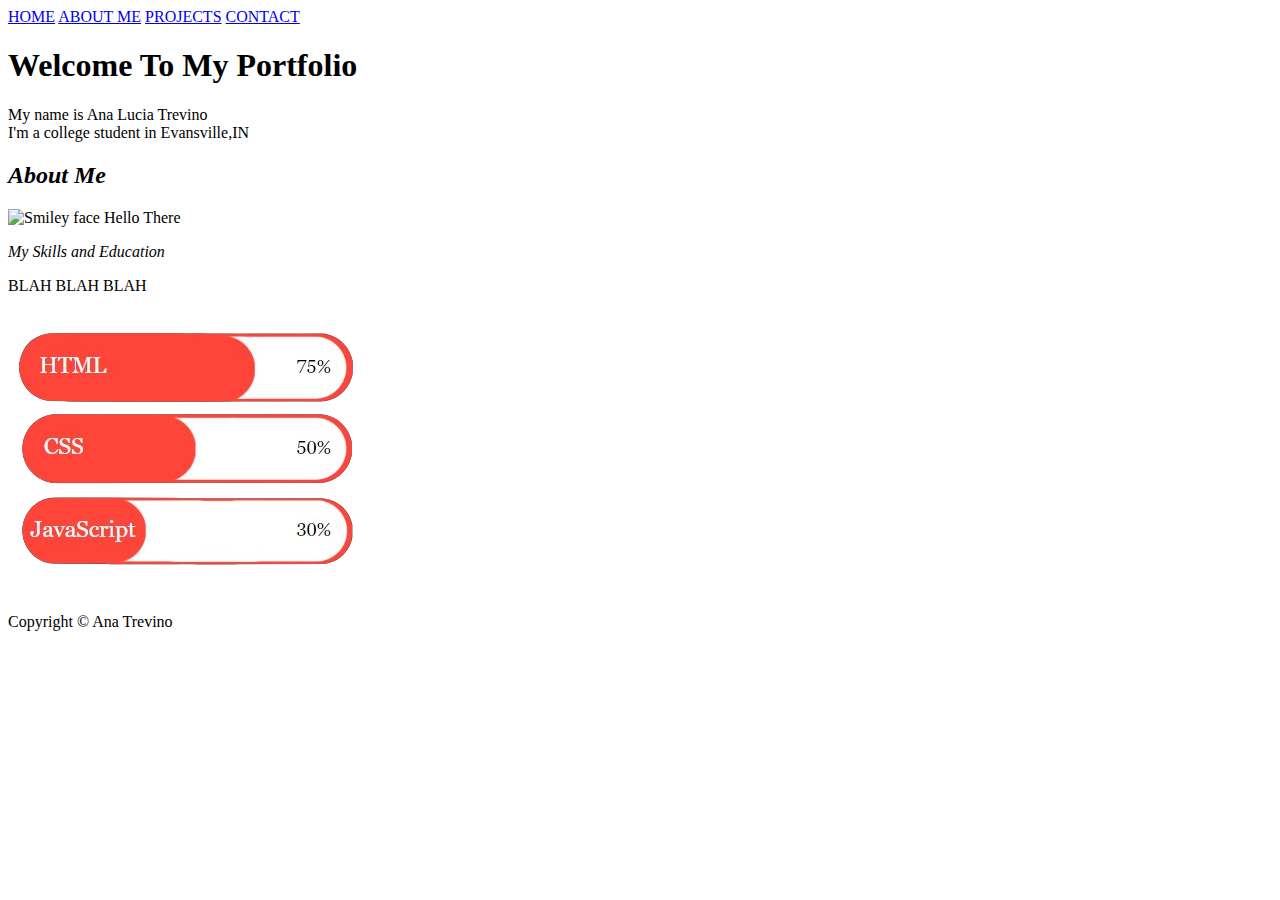
==== index.html @ 6e2ad530 "Add files via upload" ====
<!DOCTYPE html>
<html lang="en">
<head>
    <title>PORTFOLIO</title>
    <meta charset="UTF-8">
    <meta name="viewport" content="width=device-width, initial-scale=1.0">
    <link href = "style.css" rel=" stylesheet" type=" text/css"/>
</head>
  

<body>
  <header>
    <div class= "menu">
      <a href="#a">HOME</a>
      <a href="#b">ABOUT ME</a>
      <a href="index2.html">PROJECTS</a>
      <a href="index3.html">CONTACT</a>
    </div>
    
  </header>
<div class = "welcome" id="a">
  <div class = "text"></div>
    <div id= "heading"> 
    <h1> Welcome To My Portfolio </h1>
    </div>
</div>
<div class="intro">
  <p>My name is Ana Lucia Trevino<br> I'm a college student in Evansville,IN</p>
</div>



<section class="aboutme" id="b">
  <h2 class="ab"><i>About Me</i></h2>
  <p><div class="abo"><img src="smiley.gif" alt="Smiley face">
    Hello There
  </div></p>
</section>
 
<div class="white-background">

  <p class="centered"><i>My Skills and Education</i></p>
  <p class="middleSen">BLAH BLAH BLAH</p>
  <img src="IMG3-removebg-preview.png" class="imgone">

</div>
<footer>
  Copyright &copy; Ana Trevino 
</footer> 

<script src="js/index.js"></script>
</body>
</html>
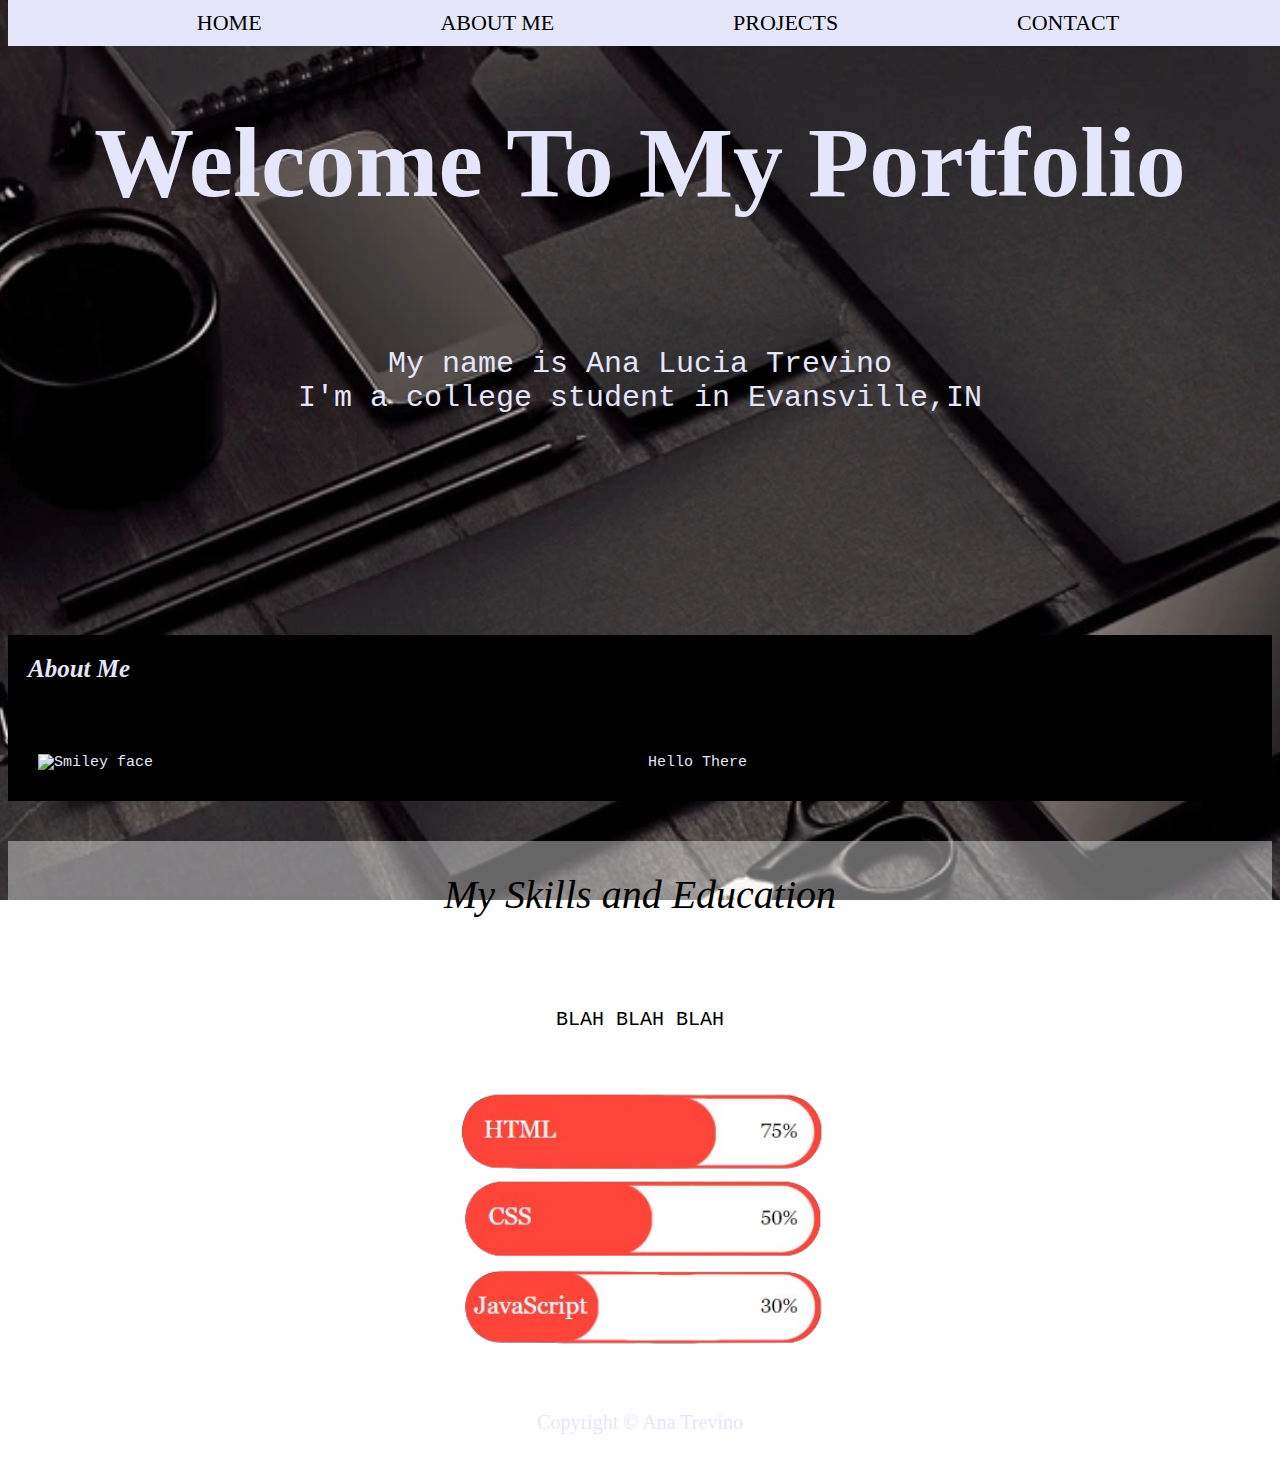
==== commit 32d96471: "Update index.html" ====
--- a/index.html
+++ b/index.html
@@ -4,7 +4,7 @@
     <title>PORTFOLIO</title>
     <meta charset="UTF-8">
     <meta name="viewport" content="width=device-width, initial-scale=1.0">
-    <link href = "style.css" rel=" stylesheet" type=" text/css"/>
+    <link href = "Style.css" rel=" stylesheet" type=" text/css"/>
 </head>
   
 
@@ -50,4 +50,4 @@
 
 <script src="js/index.js"></script>
 </body>
-</html>+</html>
--- a/Style.css
+++ b/Style.css
@@ -0,0 +1,124 @@
+html {
+ background-image: url("blank-black-corporate-stationery-on-600nw-1051434977\ \(1\).webp");
+ background-size: cover;
+ background-position: center; /* Optional: Center the image horizontally and vertically */
+ background-repeat: no-repeat;
+ background-attachment: fixed;
+} 
+.header{
+
+    padding: 50px;
+    display:grid;
+    grid-template-columns: auto auto auto auto;
+    transition: all .6s ease;
+
+}
+
+.menu{
+    display: flex;
+    justify-content: space-evenly;
+    overflow: hidden;
+    position: fixed;
+    top: 0;
+    width: 100%; 
+    background-color: #E6E6FA;
+    padding:10px;
+    z-index:9999;
+
+
+}
+.menu a{
+    display: block;
+    font-size: 22px;
+    font-weight: 300;
+    color:#000000;
+    transition: all .6s ease;
+    background-color: #E6E6FA;
+    text-decoration: none;
+}
+.menu a:hover{
+    background-color:#CBC3E3;
+    padding: 10px;
+}
+
+
+
+.welcome{
+text-align: center;
+font-family: Georgia, 'Times New Roman', Times, serif;
+font-size: 50px;
+color: #E6E6FA;
+padding: 30px;
+}
+.intro{
+    text-align: center;
+    font-family: 'Courier New', Courier, monospace;
+    font-size: 30px;
+    color: #E6E6FA;
+    margin-bottom: 220px;
+
+}
+a{
+    color:#000000;
+}
+
+/*About Me section*/
+.aboutme{
+    background-color:#000000;
+    
+}
+.ab{
+    color:#E6E6FA;
+    font-size:25px;
+    font-family: 'Lucida Handwriting';
+    padding:20px;
+}
+.abo{
+    color:#E6E6FA;
+    font-size:15px;
+    font-family: "Space Mono", monospace;
+    padding:30px;
+    display: grid;
+    grid-template-columns: auto auto;
+    
+}
+
+/* My skills and education*/
+.white-background{
+    background-color: rgba(255,255,255,.4);
+    position:relative;
+    margin-top: 20px;
+}
+.centered{
+    position:relative;
+    text-align: center;
+    font-size: 40px;
+    font-family: 'Lucida Handwriting';
+    padding: 30px;
+    
+}
+.middleSen{
+    text-align: center;
+    font-family: "Space Mono", monospace;
+    font-size: 20px;
+    padding: 20px;
+   
+}
+.imgone{
+    display: block;
+    margin-left: auto;
+    margin-right: auto;
+    width: 30%;
+    
+}
+.projects-grid{
+    display: grid;
+    grid-template-columns: auto auto auto
+}
+footer{
+    color:#E6E6FA;
+    font-size:20px;
+    padding: 20px;
+    text-align: center;
+    
+}
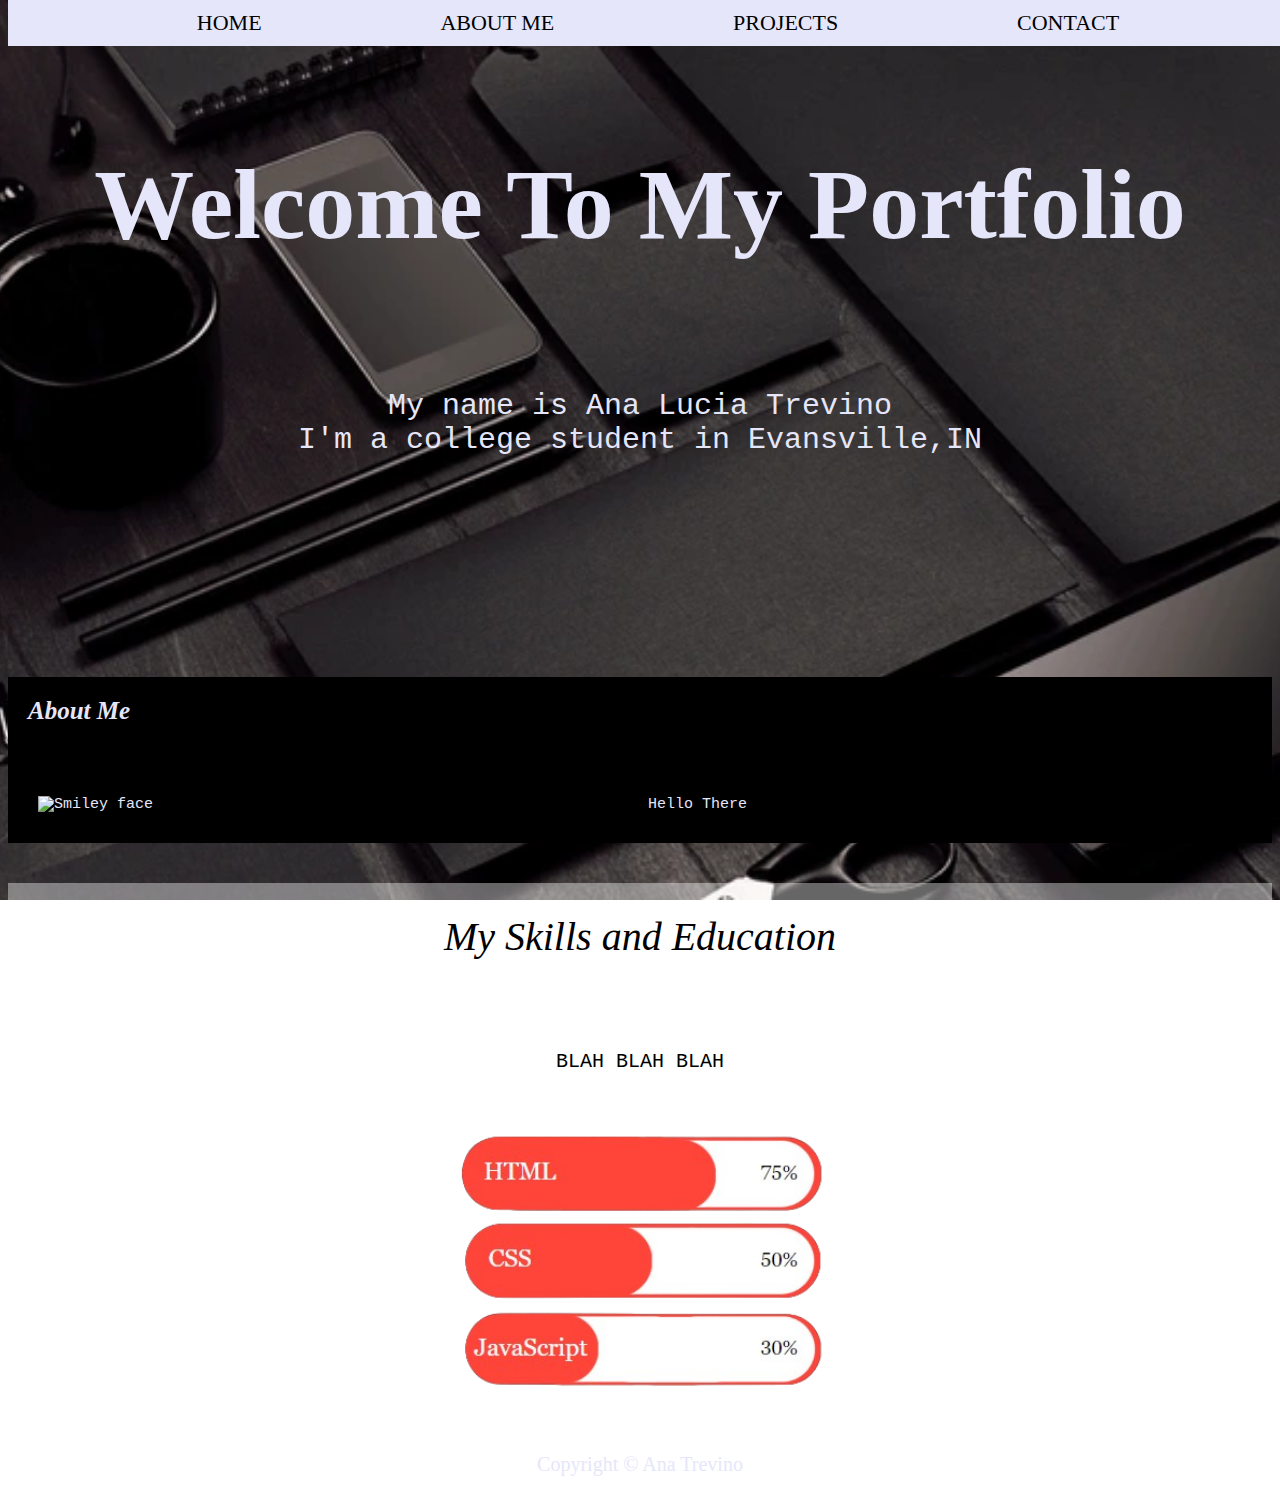
==== commit 642e86f8: "dinosaur" ====
--- a/index.html
+++ b/index.html
@@ -7,7 +7,7 @@
     <link href = "Style.css" rel=" stylesheet" type=" text/css"/>
 </head>
   
-
+<p>dinosaur</p>
 <body>
   <header>
     <div class= "menu">
@@ -50,4 +50,4 @@
 
 <script src="js/index.js"></script>
 </body>
-</html>
+</html>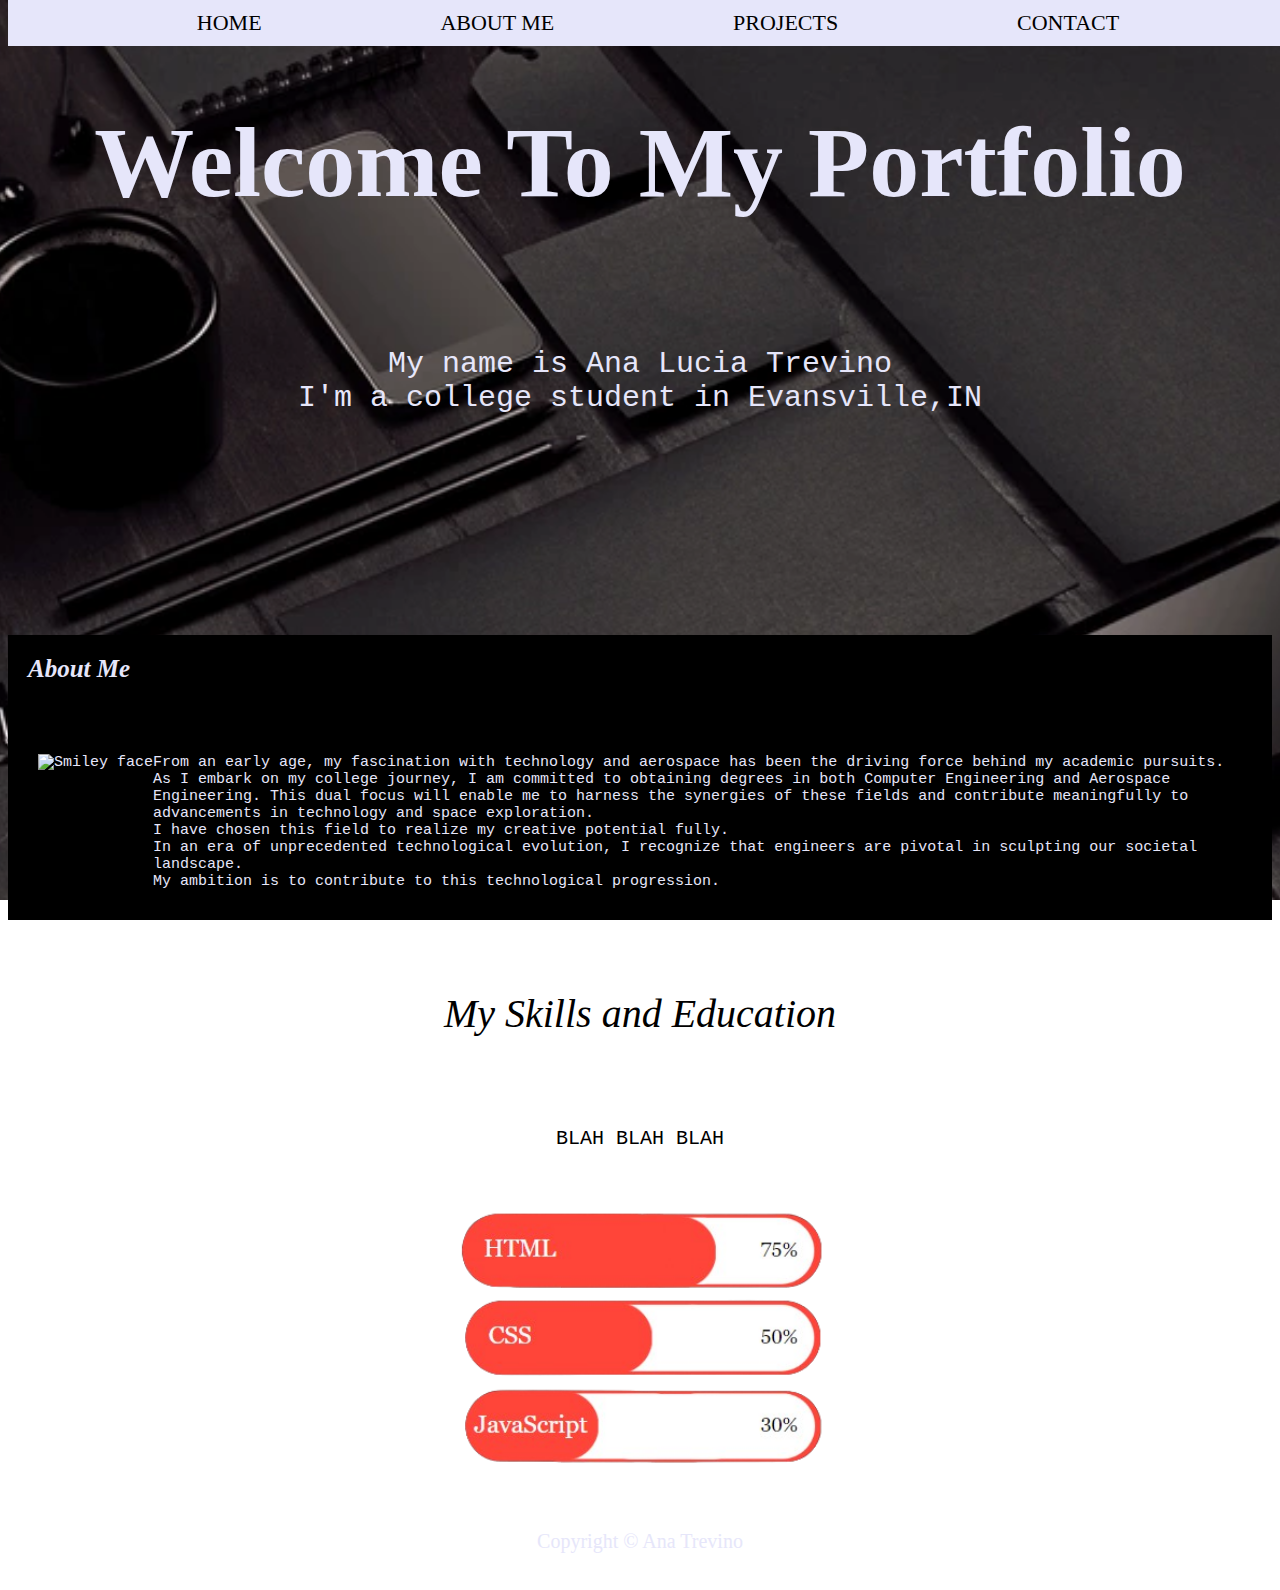
==== commit 03d5a4a1: "mved from original portfolio to this one" ====
--- a/index.html
+++ b/index.html
@@ -7,7 +7,7 @@
     <link href = "Style.css" rel=" stylesheet" type=" text/css"/>
 </head>
   
-<p>dinosaur</p>
+
 <body>
   <header>
     <div class= "menu">
@@ -33,7 +33,12 @@
 <section class="aboutme" id="b">
   <h2 class="ab"><i>About Me</i></h2>
   <p><div class="abo"><img src="smiley.gif" alt="Smiley face">
-    Hello There
+    From an early age, my fascination with technology and aerospace has been the driving force behind my academic pursuits.<br> 
+    As I embark on my college journey, I am committed to obtaining degrees in both Computer Engineering and Aerospace Engineering. 
+    This dual focus will enable me to harness the synergies of these fields and contribute meaningfully to advancements in technology and space exploration.<br> 
+    I have chosen this field to realize my creative potential fully.<br>
+    In an era of unprecedented technological evolution, I recognize that engineers are pivotal in sculpting our societal landscape.<br>
+    My ambition is to contribute to this technological progression.
   </div></p>
 </section>
  
@@ -50,4 +55,4 @@
 
 <script src="js/index.js"></script>
 </body>
-</html>+</html>
--- a/Style.css
+++ b/Style.css
@@ -122,3 +122,18 @@
     text-align: center;
     
 }
+.projects-title{
+    position:relative;
+    text-align: center;
+    font-size: 40px;
+    font-family: 'Lucida Handwriting';
+    padding: 30px;
+
+}
+.contact-title{
+    position:relative;
+    text-align: center;
+    font-size: 40px;
+    font-family: 'Lucida Handwriting';
+    padding: 30px;
+}
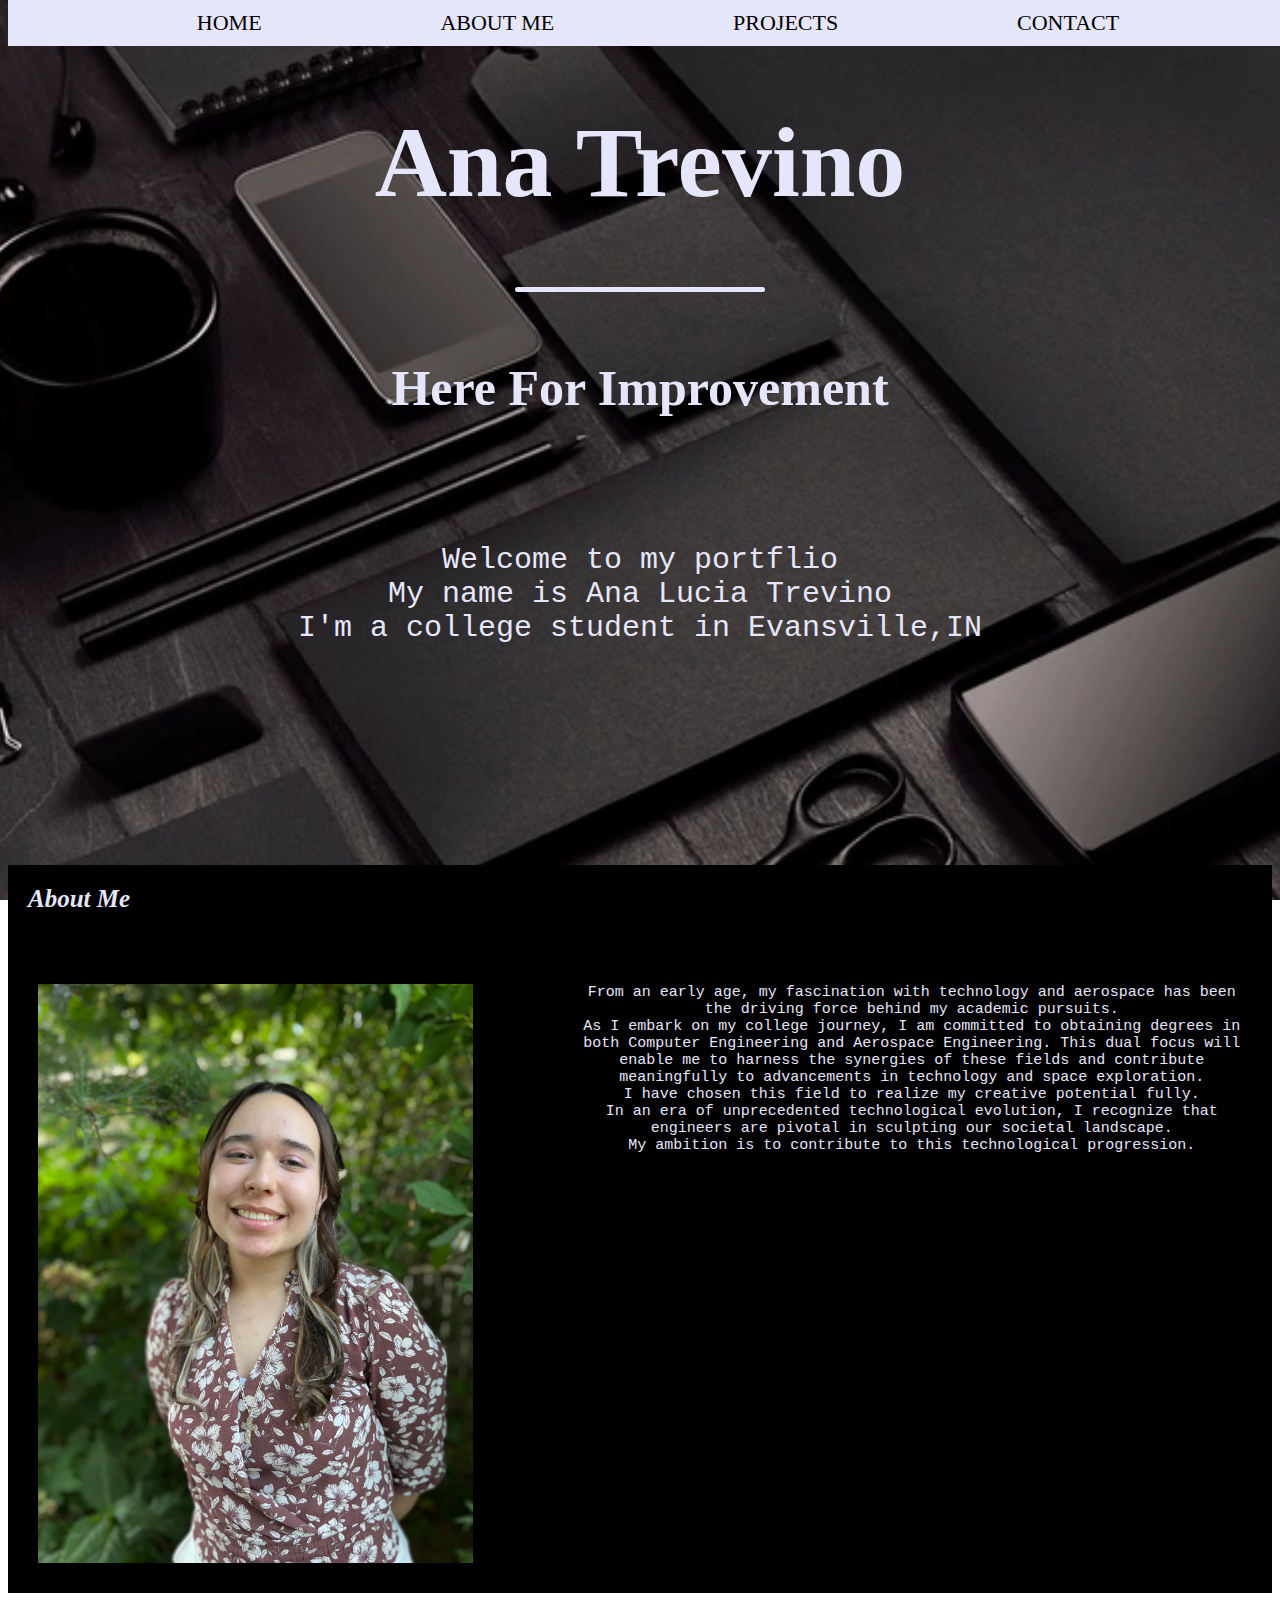
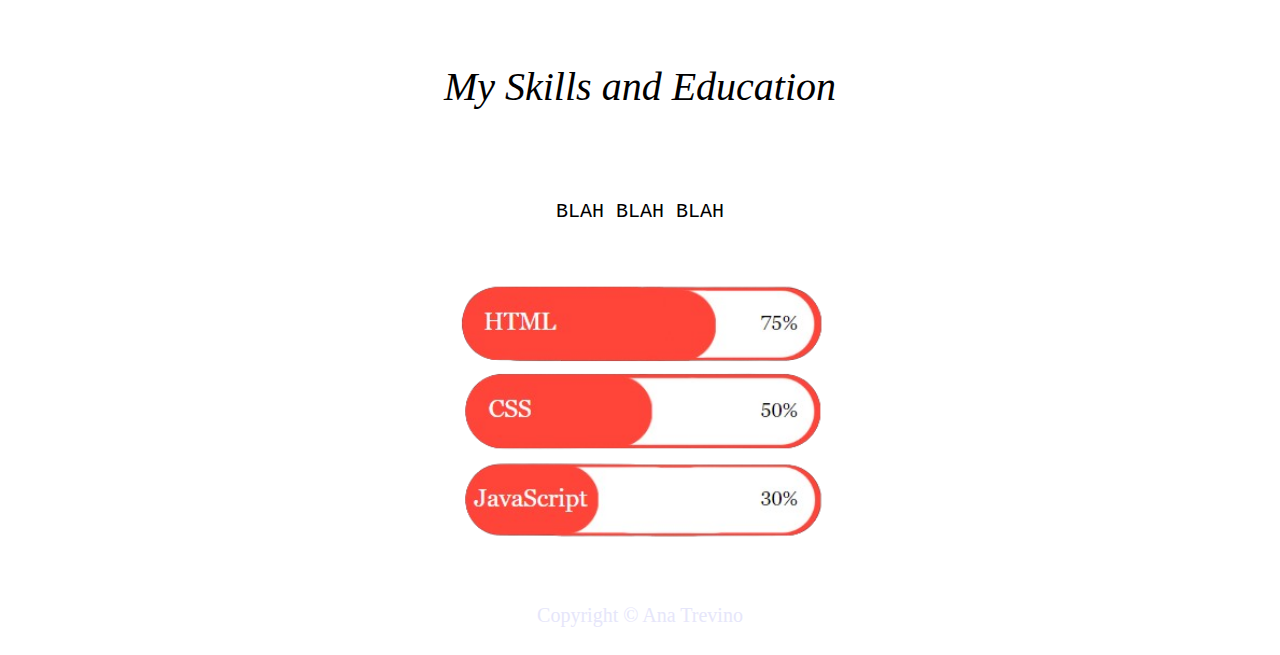
==== commit 9053667d: "ana wants me t do this" ====
--- a/index.html
+++ b/index.html
@@ -20,19 +20,21 @@
   </header>
 <div class = "welcome" id="a">
   <div class = "text"></div>
-    <div id= "heading"> 
-    <h1> Welcome To My Portfolio </h1>
+    <div class= "heading"> 
+    <h1> Ana Trevino </h1>
+    <hr>
+    <h4>Here For Improvement</h4>
     </div>
 </div>
 <div class="intro">
-  <p>My name is Ana Lucia Trevino<br> I'm a college student in Evansville,IN</p>
+  <p>Welcome to my portflio <br>My name is Ana Lucia Trevino<br> I'm a college student in Evansville,IN</p>
 </div>
 
 
 
 <section class="aboutme" id="b">
   <h2 class="ab"><i>About Me</i></h2>
-  <p><div class="abo"><img src="smiley.gif" alt="Smiley face">
+    <p><div class="abo"><img src="IMG_0662 (1).jpg" alt="girl" style="width:80%">
     From an early age, my fascination with technology and aerospace has been the driving force behind my academic pursuits.<br> 
     As I embark on my college journey, I am committed to obtaining degrees in both Computer Engineering and Aerospace Engineering. 
     This dual focus will enable me to harness the synergies of these fields and contribute meaningfully to advancements in technology and space exploration.<br> 
@@ -47,7 +49,7 @@
   <p class="centered"><i>My Skills and Education</i></p>
   <p class="middleSen">BLAH BLAH BLAH</p>
   <img src="IMG3-removebg-preview.png" class="imgone">
-
+  
 </div>
 <footer>
   Copyright &copy; Ana Trevino 
--- a/Style.css
+++ b/Style.css
@@ -14,6 +14,8 @@
 
 }
 
+
+
 .menu{
     display: flex;
     justify-content: space-evenly;
@@ -80,7 +82,20 @@
     padding:30px;
     display: grid;
     grid-template-columns: auto auto;
-    
+    text-align: center;
+    
+    
+}
+.myimg{
+    position: relative;
+}
+.heading hr {
+    border:none;
+    width:250px;
+    height:5px;
+    background-color: #E6E6FA;
+    border-radius: 10px;
+    margin-bottom: 20px;
 }
 
 /* My skills and education*/
@@ -113,7 +128,33 @@
 }
 .projects-grid{
     display: grid;
-    grid-template-columns: auto auto auto
+    column-gap: 50px;
+    grid-template-columns: auto auto auto;
+    padding: 5px;
+    background-color: none;
+}
+.grid-item{
+    background-color: #E6E6FA;
+    border: 1px solid rgba(0, 0, 0, 0.8);
+    padding: 10px;
+    font-size: 30px;
+    text-align: center;
+
+}
+.img4{
+    width:200px;
+    height:175px;
+    
+    
+}
+.img5{
+    width:200px;
+    height: 175px;
+    
+}
+.img6{
+    width: 200px;
+    height: 195;
 }
 footer{
     color:#E6E6FA;
@@ -130,10 +171,92 @@
     padding: 30px;
 
 }
+
+/* contact page*/
 .contact-title{
     position:relative;
     text-align: center;
     font-size: 40px;
     font-family: 'Lucida Handwriting';
-    padding: 30px;
-}
+    padding-top: 60px;
+    color: #fff;
+    
+}
+.img7{
+    width: 20px;
+    height: 20px;
+   
+}
+.contact-container{
+    height: 100vh;
+    display:flex;
+    align-items: center;
+    justify-self: space-evenly ;
+}
+.contact-left{
+    display: flex;
+    flex-direction: column;
+    align-items: start;
+    gap: 30px;
+    padding: 150px;
+}
+.contact-left-title h2{
+    font-weight: 600;
+    color:#E6E6FA;
+    font-size: 40px;
+    margin-bottom: 5px;
+}
+.contact-left-title hr{
+    border:none;
+    width:150px;
+    height:5px;
+    background-color: #E6E6FA;
+    border-radius: 10px;
+    margin-bottom: 20px;
+}
+.contact-inputs{
+    width:400px;
+    height: 50px;
+    border:none;
+    outline: none;
+    padding-left:25px;
+    font-weight: 500;
+    border-radius: 50px;
+    color: #808080;
+}
+.contact-left textarea{
+    height:140px;
+    padding-top: 15px;
+    border-radius: 20px;
+}
+.contact-inputs:focus{
+    border: 4px solid #DA70D6;
+}
+.contact-inputs::placeholder{
+    color: #808080;
+}
+.contact-left button{
+    display:flex;
+    align-items: center;
+    padding:15px 30px;
+    font-size: 16px;
+    color: #000000;
+    gap:10px;
+    border:none;
+    border-radius: 50px;
+    background: linear-gradient(270deg,#CF9FFF,#E6E6FA);
+    cursor: pointer;
+
+}
+.contact-right img{
+    width: 300px;
+}
+@media (max-width: 800px){
+    .contact-inputs{
+        width: 80vw;
+    }
+    .contact-right{
+        display:none;
+    }
+}
+
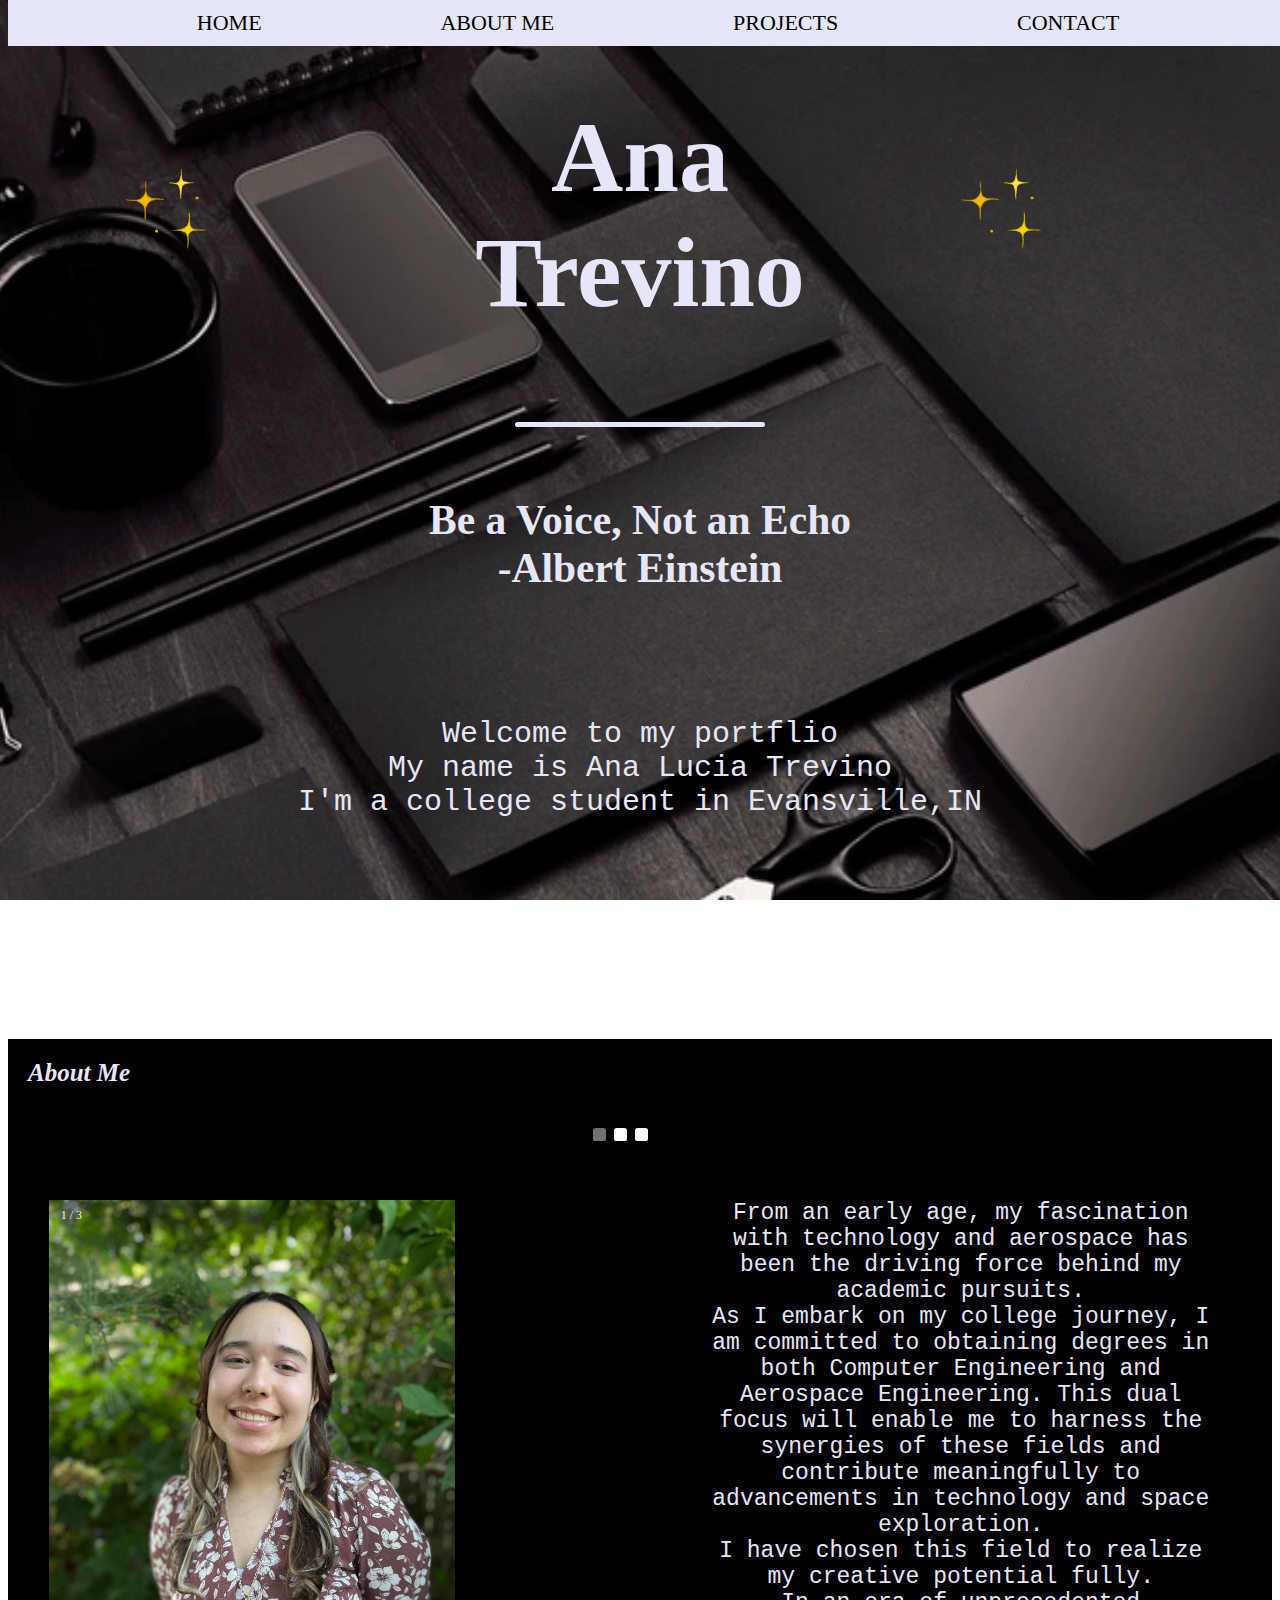
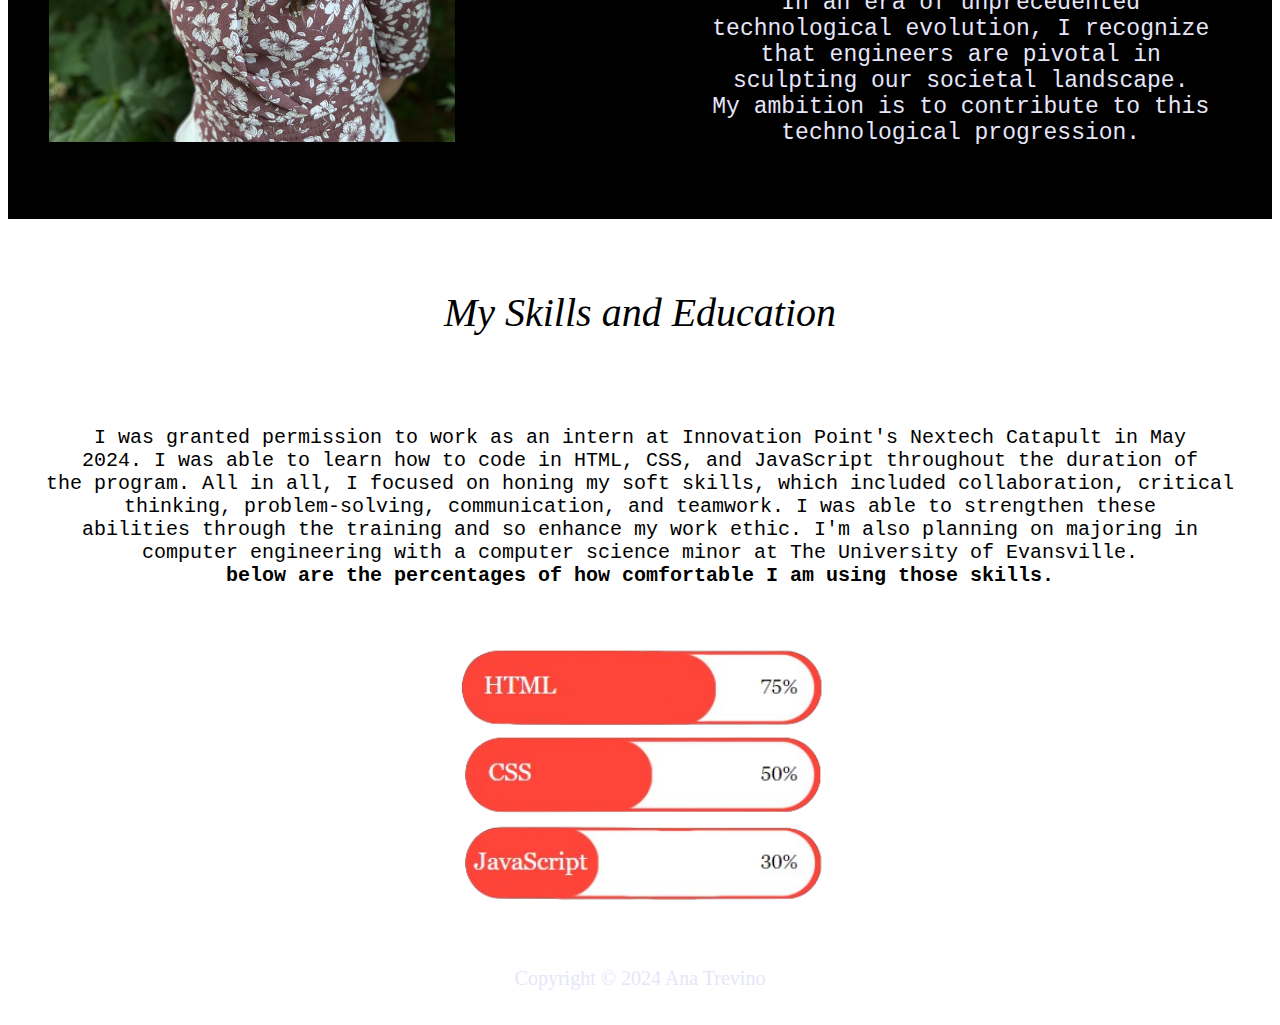
==== commit 479f3531: "update and change" ====
--- a/index.html
+++ b/index.html
@@ -5,10 +5,12 @@
     <meta charset="UTF-8">
     <meta name="viewport" content="width=device-width, initial-scale=1.0">
     <link href = "Style.css" rel=" stylesheet" type=" text/css"/>
+    
 </head>
   
 
 <body>
+  <script src="index.js"></script>
   <header>
     <div class= "menu">
       <a href="#a">HOME</a>
@@ -19,11 +21,15 @@
     
   </header>
 <div class = "welcome" id="a">
-  <div class = "text"></div>
     <div class= "heading"> 
-    <h1> Ana Trevino </h1>
-    <hr>
-    <h4>Here For Improvement</h4>
+      <div class="heading-container">
+        <div class="star1"><img src="giphy.gif"></div>
+        <div><h1> Ana Trevino </h1></div>
+        <div class="star2"><img src="giphy.gif"></div>
+        
+      </div>
+      <hr>
+        <h5>Be a Voice, Not an Echo<br> -Albert Einstein</h5>
     </div>
 </div>
 <div class="intro">
@@ -33,28 +39,68 @@
 
 
 <section class="aboutme" id="b">
-  <h2 class="ab"><i>About Me</i></h2>
-    <p><div class="abo"><img src="IMG_0662 (1).jpg" alt="girl" style="width:80%">
-    From an early age, my fascination with technology and aerospace has been the driving force behind my academic pursuits.<br> 
-    As I embark on my college journey, I am committed to obtaining degrees in both Computer Engineering and Aerospace Engineering. 
-    This dual focus will enable me to harness the synergies of these fields and contribute meaningfully to advancements in technology and space exploration.<br> 
-    I have chosen this field to realize my creative potential fully.<br>
-    In an era of unprecedented technological evolution, I recognize that engineers are pivotal in sculpting our societal landscape.<br>
-    My ambition is to contribute to this technological progression.
-  </div></p>
+  <h2><i>About Me</i></h2>
+    <div class="abo">
+      <div class="slideshow-container">
+
+        <div class="mySlides fade">
+          <div class="numbertext">1 / 3</div>
+          <img src="IMG_0662 (1).jpg" style="width:75%">
+        </div>
+        
+        <div class="mySlides fade">
+          <div class="numbertext">2 / 3</div>
+          <img src="A7400346.jpg" style="width:75%"> 
+        </div>
+        
+        <div class="mySlides fade">
+          <div class="numbertext">3 / 3</div>
+          <img src="baby ana.jpg" style="width:75%">
+        </div>
+        
+      </div>
+
+      <br>
+      <div style="text-align:center">
+        <span class="dot"></span> 
+        <span class="dot"></span> 
+        <span class="dot"></span> 
+      </div>
+
+      <div class="abo-text">
+      <p>From an early age, my fascination with technology and aerospace has been the driving force behind my academic pursuits.<br> 
+      As I embark on my college journey, I am committed to obtaining degrees in both Computer Engineering and Aerospace Engineering. 
+      This dual focus will enable me to harness the synergies of these fields and contribute meaningfully to advancements in technology and space exploration.<br> 
+      I have chosen this field to realize my creative potential fully.<br>
+      In an era of unprecedented technological evolution, I recognize that engineers are pivotal in sculpting our societal landscape.<br>
+      My ambition is to contribute to this technological progression.</p>
+      </div>
+
+    </div>
 </section>
+
  
 <div class="white-background">
 
   <p class="centered"><i>My Skills and Education</i></p>
-  <p class="middleSen">BLAH BLAH BLAH</p>
+  <p class="middleSen">
+    I was granted permission to work as an intern at Innovation Point's Nextech Catapult in May<br>
+    2024. I was able to learn how to code in HTML, CSS, and JavaScript throughout the duration of<br>
+    the program. All in all, I focused on honing my soft skills, which included collaboration, critical <br>
+    thinking, problem-solving, communication, and teamwork. I was able to strengthen these <br>
+    abilities through the training and so enhance my work ethic. I'm also planning on majoring in<br>
+    computer engineering with a computer science minor at The University of Evansville.<br>
+    <b>below are the percentages of how comfortable I am using those skills.</b>
+  </p>
   <img src="IMG3-removebg-preview.png" class="imgone">
   
 </div>
+
+ 
 <footer>
-  Copyright &copy; Ana Trevino 
+  Copyright &copy; 2024 Ana Trevino 
 </footer> 
 
-<script src="js/index.js"></script>
+
 </body>
 </html>
--- a/Style.css
+++ b/Style.css
@@ -4,6 +4,7 @@
  background-position: center; /* Optional: Center the image horizontally and vertically */
  background-repeat: no-repeat;
  background-attachment: fixed;
+ overflow-x: hidden;
 } 
 .header{
 
@@ -12,6 +13,15 @@
     grid-template-columns: auto auto auto auto;
     transition: all .6s ease;
 
+}
+
+hr {
+    border:none;
+    width:400px;
+    height:5px;
+    background-color: #E6E6FA;
+    border-radius: 10px;
+    margin-bottom: 20px;
 }
 
 
@@ -50,7 +60,7 @@
 font-family: Georgia, 'Times New Roman', Times, serif;
 font-size: 50px;
 color: #E6E6FA;
-padding: 30px;
+padding: 25px;
 }
 .intro{
     text-align: center;
@@ -63,29 +73,116 @@
 a{
     color:#000000;
 }
+.heading {
+    text-align: center;
+    width:100%;
+}
+  
+.heading-container {
+    display: flex;
+    justify-content: space-between;
+    align-items: center;
+    gap: 10px; 
+}
+  
+.star1, .star2 {
+    flex: 0 0 auto; 
+    padding:none;
+    margin-left: -100px;
+}
+.star1 img, .star2 img {
+    width: 30%; 
+    height: auto;
+    padding:none;
+
+  
+h1 {
+    flex: 0 1 auto; 
+    text-align: center; 
+    margin: 0 20px; 
+}
+}
+
+
+
 
 /*About Me section*/
 .aboutme{
     background-color:#000000;
     
 }
-.ab{
+.aboutme h2{
     color:#E6E6FA;
     font-size:25px;
     font-family: 'Lucida Handwriting';
     padding:20px;
 }
 .abo{
+    display: flex;
+}
+
+.abo .slideshow-container {
+    flex: 1;
+}
+
+.abo .abo-text {
+    flex: 1;
+    padding: 20px;
+}
+
+.abo p{
     color:#E6E6FA;
-    font-size:15px;
+    font-size:23px;
     font-family: "Space Mono", monospace;
     padding:30px;
-    display: grid;
-    grid-template-columns: auto auto;
-    text-align: center;
-    
-    
-}
+    text-align: center;
+}
+.slideshow-container {
+    position: relative;
+    margin: auto;
+  }
+.numbertext {
+    color: #f2f2f2;
+    font-size: 12px;
+    padding: 8px 12px;
+    position: absolute;
+    top: 0;
+}
+.mySlides {
+    display: none;
+    padding-left: 7%;
+}
+
+.dot {
+    height: 13px;
+    width: 13px;
+    margin: 0 2px;
+    background-color: #fff;
+    border-radius: 20%;
+    display: inline-block;
+    transition: background-color 0.6s ease;
+  }
+  
+
+.active {
+    background-color: #717171;
+  }
+.fade {
+    animation-name: fade;
+    animation-duration: 1.7s;
+}
+  
+  @keyframes fade {
+    from {opacity: .4} 
+    to {opacity: 1}
+    }
+  
+  /* On smaller screens, decrease text size */
+  @media only screen and (max-width: 300px) {
+    .text {font-size: 11px}
+    }
+
+
 .myimg{
     position: relative;
 }
@@ -251,12 +348,26 @@
 .contact-right img{
     width: 300px;
 }
-@media (max-width: 800px){
-    .contact-inputs{
-        width: 80vw;
-    }
-    .contact-right{
-        display:none;
-    }
-}
-
+.contact-right p {
+    font-size: 175%;
+    font-family: 'Lucida Handwriting' ;
+    color:#fff;
+
+}
+.contact-right a {
+    position: relative;
+    z-index: 1;
+}
+#githubimg{
+    width: 10%;
+    height: 10%;
+    margin-left: 45%;
+}
+.references h3 {
+    text-align: center;
+    color:#fff;
+}
+.references p{
+    color:#fff;
+
+}